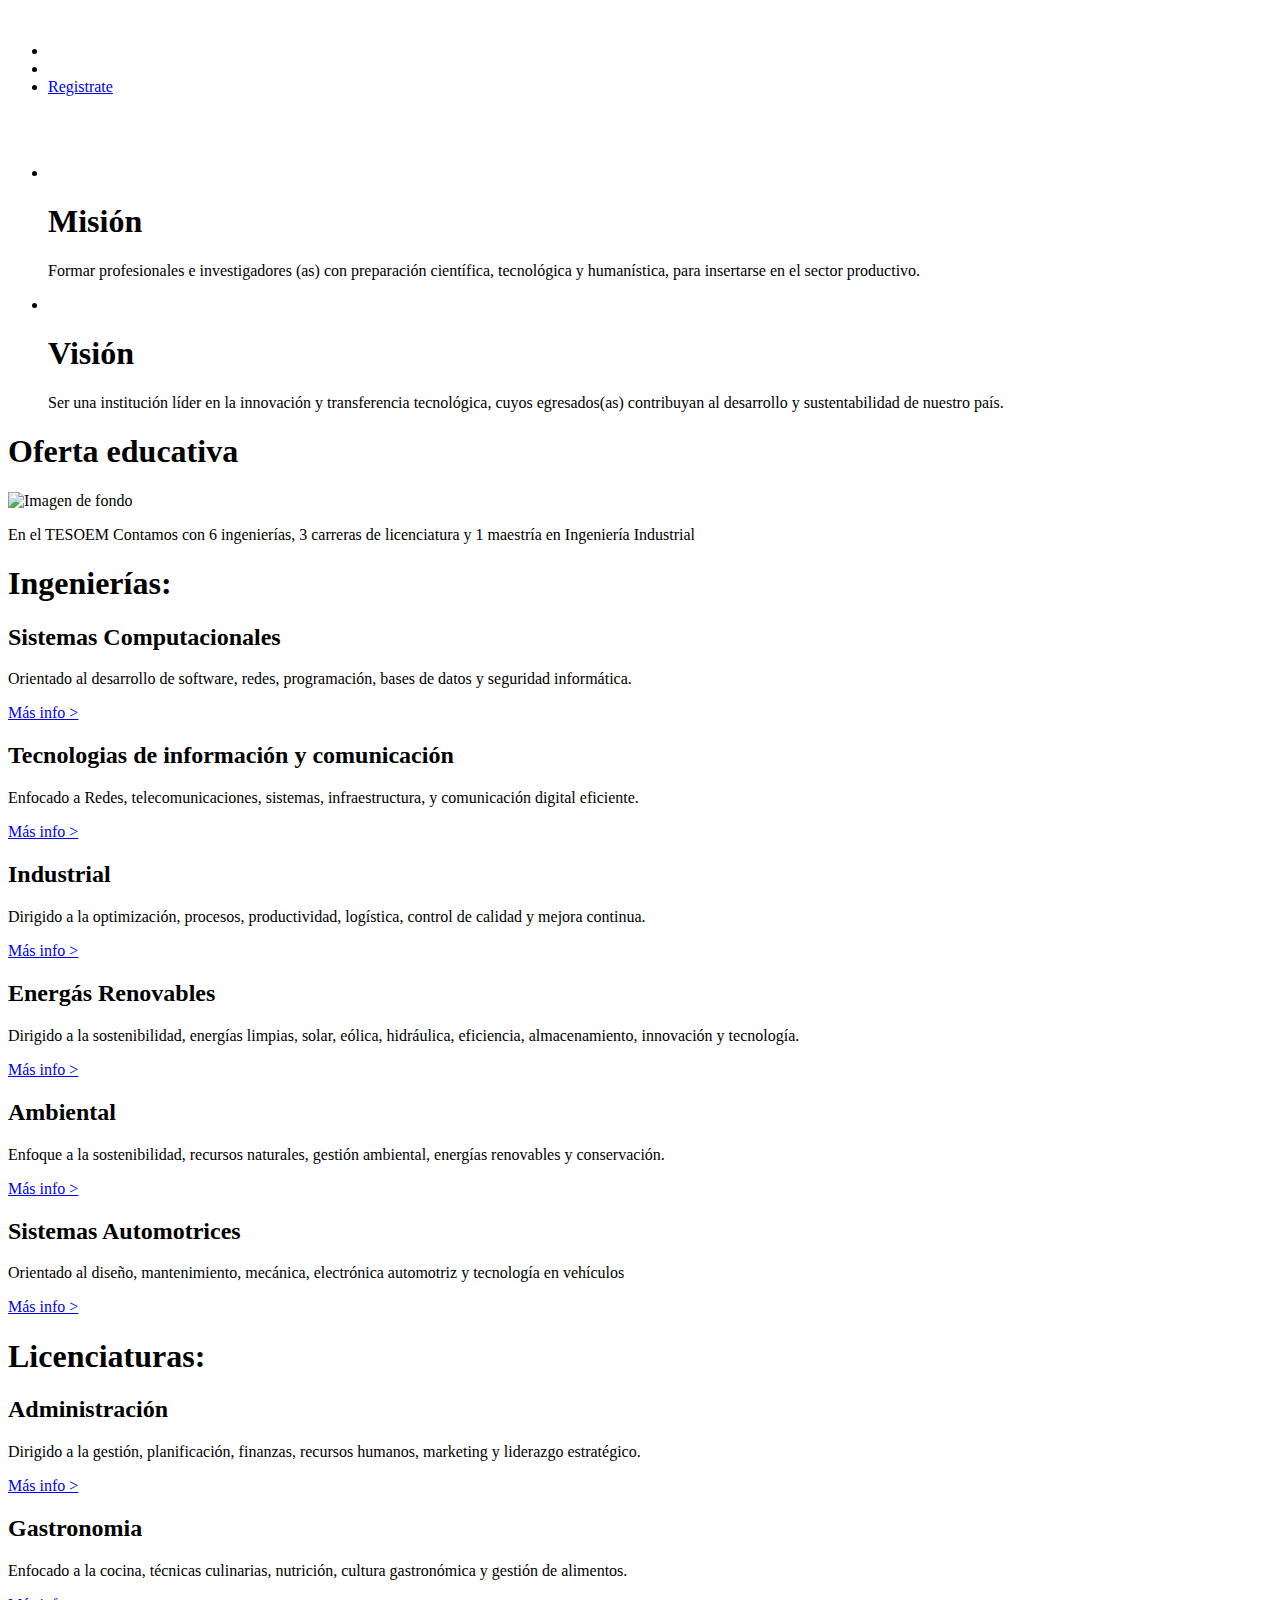
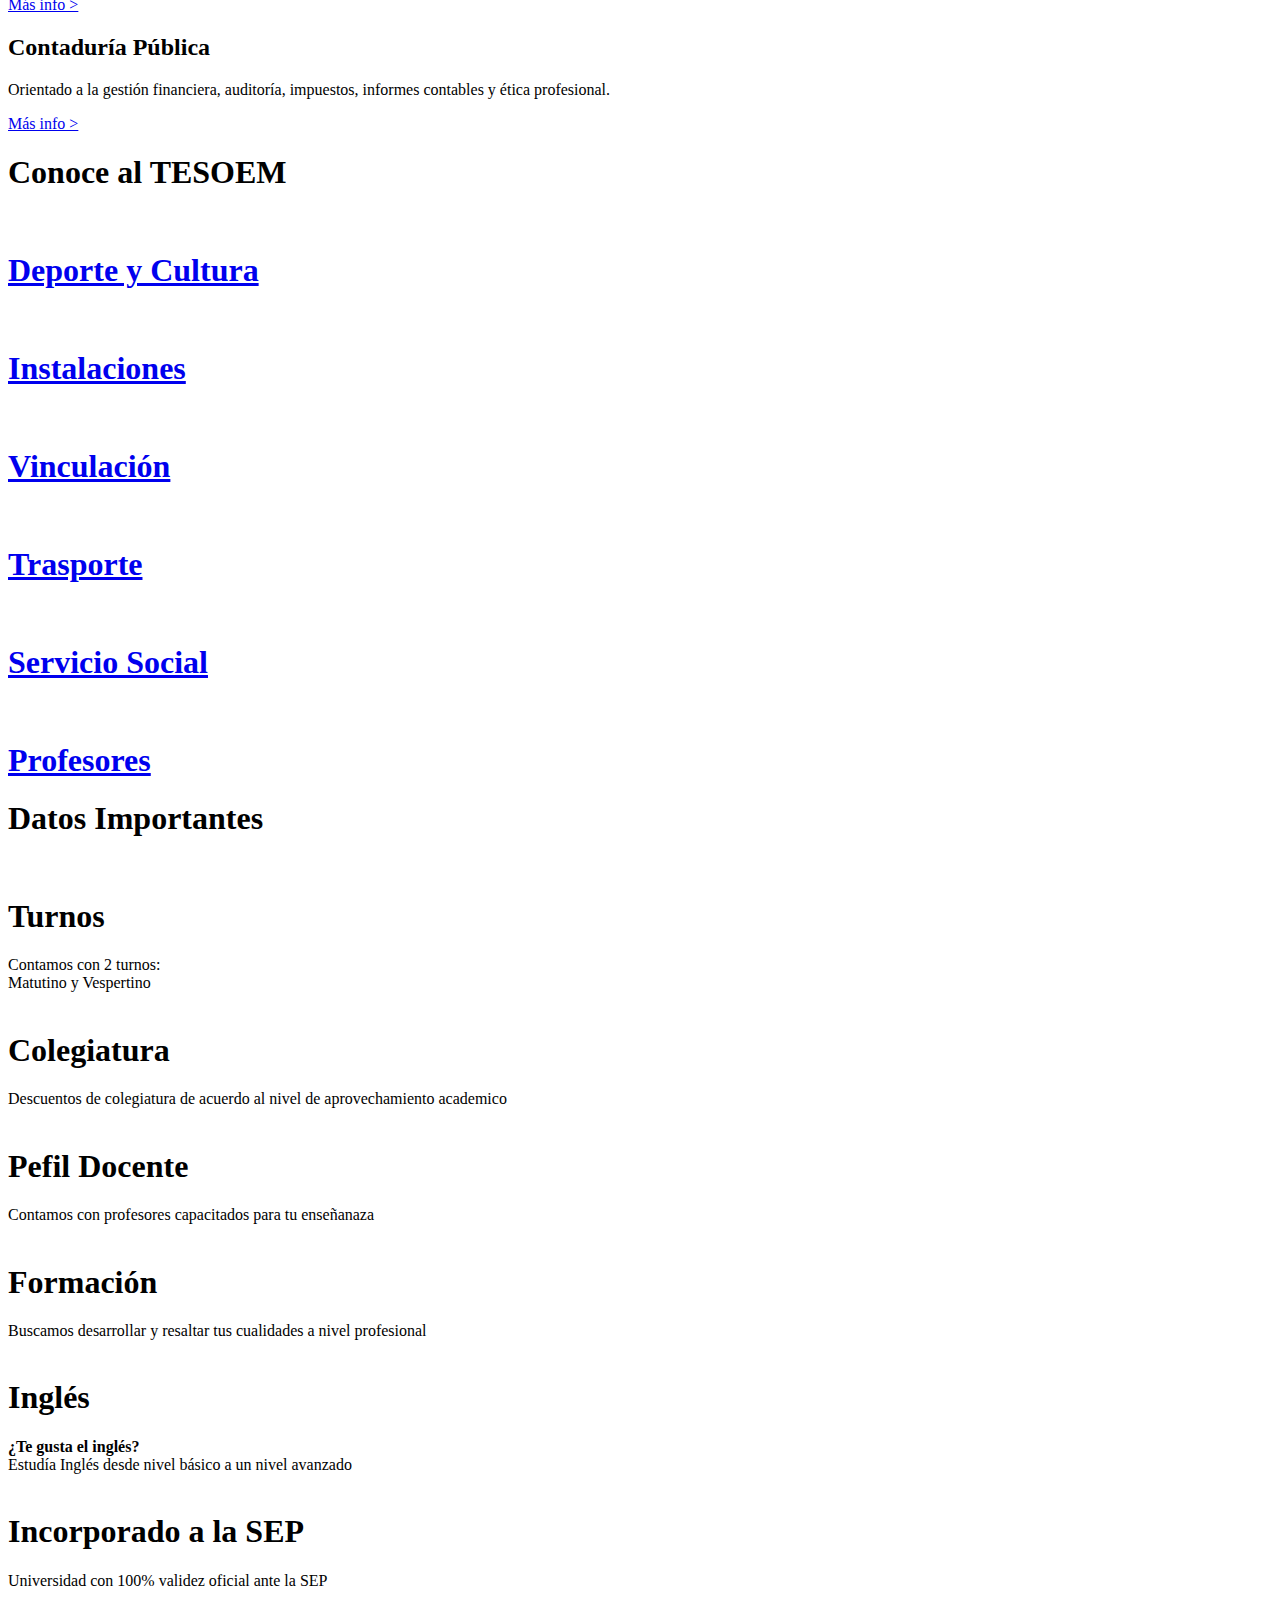
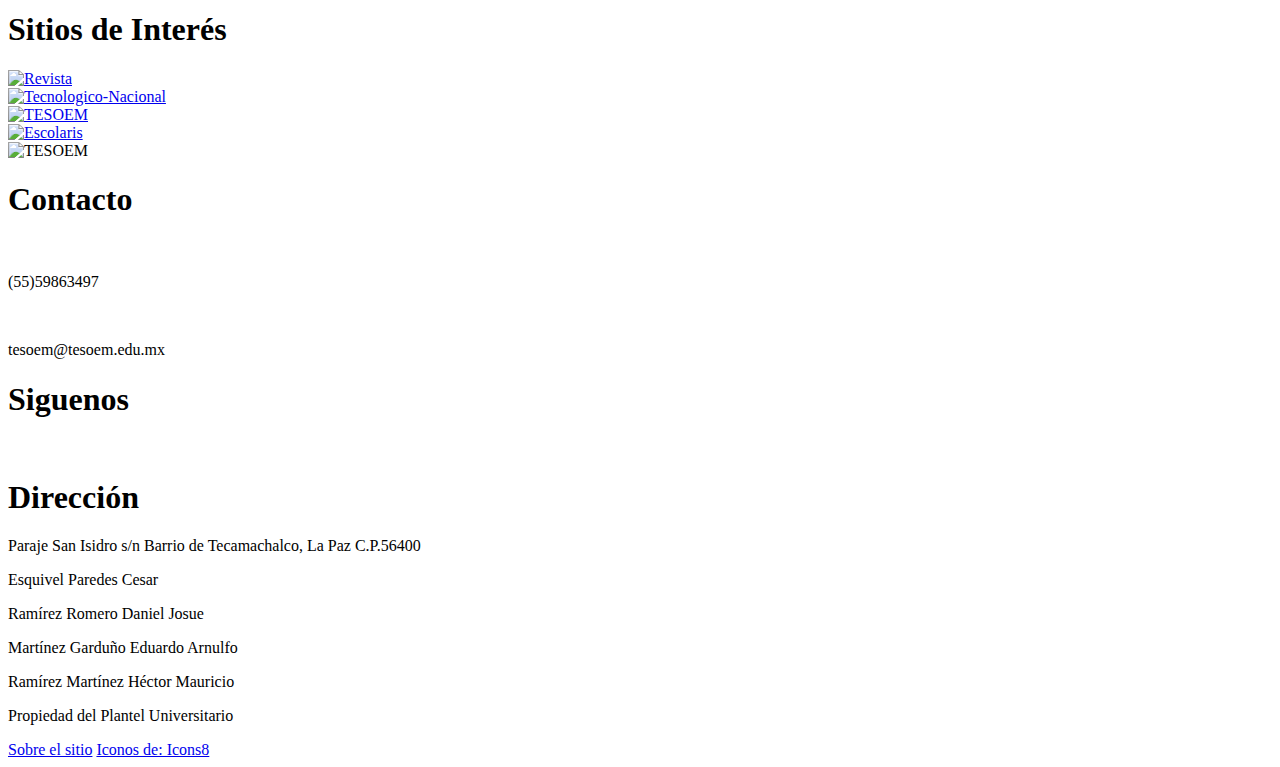
==== index.html @ d617c72a "Add files via upload" ====
<!DOCTYPE html>
<html lang="en">
<head>
    <meta charset="UTF-8">
    <meta name="viewport" content="width=device-width, initial-scale=1.0">
    <link rel="icon" href="iconos/tesoem4.png">
    <link rel="stylesheet" href="https://fonts.googleapis.com/css2?family=Bitter&family=Crimson+Text&display=swap" >
    <link rel="stylesheet" href="css/Indice.css">
    <title>Document</title>
</head>
<body>

    <header id="barraSuperior">   
        <div class="contenedor">
            <img class="imagen" src="imagenes/TESOEM.png" alt="">
            <ul>
                <li>
                    <a href="index.html">
                        <div class="opcion">
                            <img src="iconos/incio.png" alt="">
                        </div>
                    </a>
                </li>
                <li>
                    <a href="ubicacion.html">
                        <div class="opcion">
                            <img src="iconos/marcador.png" alt="">
                            
                        </div>
                    </a>
                </li>
                <li>
                    <a href="registro.html" class="btn btn-1">Registrate</a>
                </li>
            </ul>
        </div>
    </header>

    <section id="Selector">
        <div class="Imagenes">
            <div class="primer">
                <img class="main" src="Nvaimagenes/DepFutbol2.jpg" alt="">
            </div>
            <div class="Cartas">
                <img class="carta active" src="Nvaimagenes/DepFutbol2.jpg" alt="">
                <img class="carta" src="Nvaimagenes/FMEYAI.jpg" alt="">
                <img class="carta" src="Nvaimagenes/Contabilidad1.jpg" alt="">
                <img class="carta" src="imagenes/profesores2.jpg" alt="">
            </div>
        </div>
    </section>


    <section id="mision">
        <div class="mision-vision">
           <ul>
            <li><img src="iconos/m2.png" alt="">
                <h1>Misión</h1>
                <p>Formar profesionales e investigadores (as) con preparación científica, tecnológica y humanística, para insertarse en el sector productivo.</p>
            </li>
            <li><img src="iconos/vis2.png" alt="">
                <h1>Visión</h1>
                <p>Ser una institución líder en la innovación y transferencia tecnológica, cuyos egresados(as) contribuyan al desarrollo y sustentabilidad de nuestro país.</p>
            </li>
            </ul> 
        </div>   
    </section>
         
    <section id="titulo1" class="titulo">
        <div class="oferta">
            <h1>Oferta educativa</h1>
        </div>       
    </section>

    <section id="descripcion">
        <div class="imagen-texto">
            <div class="imagen">
                <img src="imagenes/indus.jpg" alt="Imagen de fondo">
            </div>
            <div class="Carreras">
                <div class="contenidoC">
                    <p>En el TESOEM Contamos con 6 ingenierías, 3 carreras de licenciatura y 1 maestría en Ingeniería Industrial</p>
                    <h1>Ingenierías:</h1>
                </div>
                <div class="contenidoC">
                    <h2>Sistemas Computacionales</h2>
                    <p>Orientado al desarrollo de software, redes, programación, bases de datos y seguridad informática.</p>
                    <a href="Sistemas.html">Más info > </a>
                </div>
                <div class="contenidoC">
                    <h2 class="barra">Tecnologias de información y comunicación</h2>
                    <p>Enfocado a Redes, telecomunicaciones, sistemas, infraestructura, y comunicación digital eficiente.</p>
                    <a href="Tecnologías.html">Más info > </a>
                </div>
                <div class="contenidoC">
                    <h2 class="barra">Industrial</h2>
                    <p>Dirigido a la optimización, procesos, productividad, logística, control de calidad y mejora continua.</p>
                    <a href="Industrial.html">Más info > </a>
                </div>
                <div class="contenidoC">
                    <h2 class="barra">Energás Renovables</h2>
                    <p>Dirigido a la sostenibilidad, energías limpias, solar, eólica, hidráulica, eficiencia, almacenamiento, innovación y tecnología.</p>
                    <a href="Energías.html">Más info > </a>
                </div>
                <div class="contenidoC">
                    <h2 class="barra">Ambiental</h2>
                    <p>Enfoque a la sostenibilidad, recursos naturales, gestión ambiental, energías renovables y conservación.</p>
                    <a href="Ambiental.html">Más info > </a>
                </div>
                <div class="contenidoC">
                    <h2 class="barra">Sistemas Automotrices</h2>
                    <p>Orientado al diseño, mantenimiento, mecánica, electrónica automotriz y tecnología en vehículos</p>
                    <a href="Automotrices.html">Más info > </a>
                </div>
                <div class="contenidoC">
                    <h1>Licenciaturas:</h1>
                </div>
                <div class="contenidoC">
                    <h2 class="barra">Administración</h2>
                    <p>Dirigido a la gestión, planificación, finanzas, recursos humanos, marketing y liderazgo estratégico.</p>
                    <a href="Administración.html">Más info > </a>
                </div>
                <div class="contenidoC">
                    <h2 class="barra">Gastronomia</h2>
                    <p>Enfocado a la cocina, técnicas culinarias, nutrición, cultura gastronómica y gestión de alimentos.</p>  
                    <a href="Gastronomía.html">Más info > </a>
                </div>
                <div class="contenidoC">
                    <h2 class="barra">Contaduría Pública</h2>
                    <p>Orientado a la gestión financiera, auditoría, impuestos, informes contables y ética profesional.</p>
                    <a href="Contador_Público.html"> Más info > </a>
                </div>     
            </div>
        </div>     
    </section>

    <section id="titulo2" class="titulo">
        <div class="oferta">
            <h1>Conoce al TESOEM</h1>
        </div>        
    </section>

    <section id="Galeria">
        <div class="Mosaico">
            <div class="foto-1">
                <a href="actividades.html">
                    <div class="imagen-con-texto">
                        <img src="Nvaimagenes/DepBasquetbol1.jpg" alt="">
                        <div class="texto">
                            <h1>Deporte y Cultura</h1>
                        </div>
                    </div>
                </a>
            </div>
            <div class="fotos-2">
                <a href="instalaciones.html">
                    <div class="imagen-con-texto">
                        <img src="imagenes/imagen5.png" alt="">
                        <div class="texto">
                            <h1>Instalaciones</h1>
                        </div>
                    </div>
                </a>
            </div>
            <div class="fotos-3">
                <a href="vinculacion.html">
                    <div class="imagen-con-texto">
                        <img src="imagenes/Vinculacion3.jpg" alt="">
                        <div class="texto">
                            <h1>Vinculación</h1>
                        </div>
                    </div>
                </a>
            </div>
            <div class="fotos-4">
                <a href="trasporte.html">
                    <div class="imagen-con-texto">
                        <img src="imagenes/transporte1.jpeg" alt="">
                        <div class="texto">
                            <h1>Trasporte</h1>
                        </div>
                    </div>
                </a>
            </div>
            <div class="fotos-5">
                <a href="Servicio.html">
                    <div class="imagen-con-texto">
                        <img src="imagenes/galeria.jpg" alt="">
                        <div class="texto">
                            <h1>Servicio Social</h1>
                        </div>
                    </div>
                </a>
            </div>
            <div class="fotos-6">
                <a href="profesores.html">
                    <div class="imagen-con-texto">
                        <img src="Nvaimagenes/FCH.jpg" alt="">
                        <div class="texto">
                            <h1>Profesores</h1>
                        </div>
                    </div>
                </a>
            </div>
        </div>
    </section>

    <section id="titulo4" class="titulo">
        <div class="oferta">
            <h1>Datos Importantes</h1>
        </div>        
    </section>

    <section id="Datos">
        <div class="Datos-Mosaico">
            <div class="dato-1">
                <div class="Imagen-con-Texto">
                    <img src="iconos/turno.png" alt="">
                    <h1>Turnos</h1>
                    <div class="Texto">
                        <span>Contamos con 2 turnos: <br>Matutino y Vespertino </span>
                    </div>
                </div>
            </div>
            <div class="dato-2">
                <div class="Imagen-con-Texto">
                    <img src="iconos/cole.png" alt="">
                    <h1>Colegiatura</h1>
                    <div class="Texto">
                        <span>Descuentos de colegiatura de acuerdo al nivel de aprovechamiento academico</span>
                    </div>    
                </div>
            </div>
            <div class="dato-3">
                <div class="Imagen-con-Texto">
                    <img src="iconos/perfil.png" alt="">
                    <h1>Pefil Docente</h1>
                    <div class="Texto">
                        <span>Contamos con profesores capacitados para tu enseñanaza</span>
                    </div>
                </div> 
            </div>
            <div class="dato-4">
                <div class="Imagen-con-Texto">
                    <img src="iconos/formacion.png" alt="">
                    <h1>Formación</h1>
                    <div class="Texto">
                        <span>Buscamos desarrollar y resaltar tus cualidades a nivel profesional</span>
                    </div>
                </div>  
            </div>
            <div class="dato-5">
                <div class="Imagen-con-Texto">
                    <img src="iconos/idioma.png" alt="">
                    <h1>Inglés</h1>
                    <div class="Texto">
                        <span><strong>¿Te gusta el inglés?</strong><br>Estudía Inglés desde nivel básico a un nivel avanzado</span>
                    </div>
                </div> 
            </div>
            <div class="dato-6">
                <div class="Imagen-con-Texto">
                    <img src="iconos/libro.png" alt="">
                    <h1>Incorporado a la SEP</h1>
                    <div class="Texto">
                        <span>Universidad con 100% validez oficial ante la SEP</span>
                    </div>
                </div>
            </div>
        </div>
    </section>

    <section id="titulo3" class="titulo">
        <div class="oferta">
            <h1>Sitios de Interés</h1>
        </div>        
    </section>


    <section id="Enlaces">
        <div class="Sitios">
            <div class="Paginas">
                <a href="https://issuu.com/michinlarevista"><img src="imagenes/revista.jpg" alt="Revista"></a>
            </div>
            <div class="Paginas">
                <a href="https://www.tecnm.mx/"><img src="imagenes/tecNM.png" alt="Tecnologico-Nacional"></a>
            </div>
            <div class="Paginas">
                <a href="https://tesoem.edomex.gob.mx/"><img src="imagenes/TESOEM.png" alt="TESOEM"></a>
            </div>
            <div class="Paginas">
                <a href="https://www.tesoem.mx/escolaris/index.html?r=aHR0cHM6Ly93d3cuZ29vZ2xlLmNvbS8="><img src="imagenes/escolaris.png" alt="Escolaris"></a>
            </div>
        </div>
    </section>

    <footer id="Footer">
        <div class="parte-1">
            <div class="col">
                <img src="imagenes/Logo.webp" alt="TESOEM">     
            </div>
            <div class="col1">
                <h1>Contacto</h1>
                <div class="contacto">
                    <img src="iconos/telefono.png" alt="">
                    <p> (55)59863497</p>
                </div>
                <div class="contacto">
                    <img src="iconos/correo.png" alt="">
                    <p> tesoem@tesoem.edu.mx</p>  
                </div>
            </div>
            <div class="col2">
                <h1>Siguenos</h1>
                <a href="https://www.facebook.com/TESOEMOficial"><img src="iconos/facebook1.png" alt=""></a>
                <a href="https://twitter.com/tesoem"><img src="iconos/twitter.png" alt=""></a>
            </div>
            <div class="col3">
                <h1>Dirección</h1>
                <p>Paraje San Isidro s/n Barrio de Tecamachalco, La Paz C.P.56400</p>
            </div>
        </div>
        <div class="parte-2">
            <div class="estudiantes">
                <p>Esquivel Paredes Cesar</p>
                <p>Ramírez Romero Daniel Josue</p>
                <p>Martínez Garduño Eduardo Arnulfo</p>
                <p>Ramírez Martínez Héctor Mauricio</p> 
            </div>
            <div class="datos">
                <p>Propiedad del Plantel Universitario</p>
                <a href="#">Sobre el sitio</a>
                <a href="https://icons8.com">Iconos de: Icons8</a>
            </div>
        </div>
    </footer>
    
    <!--- scripts para funcionalidad de la pagina --->

    <!--<script src="javascript/carrusel.js"></script>-->
    <script src="javascript/scrool.js"></script>
    <script src="contenido.js"></script>
    <script src="javascript/I_Selector.js"></script>
    <script src="javascript/I_Ocultar.js"></script>
    <script src="javascript/I_Rotacion.js"></script>

</body>
</html>
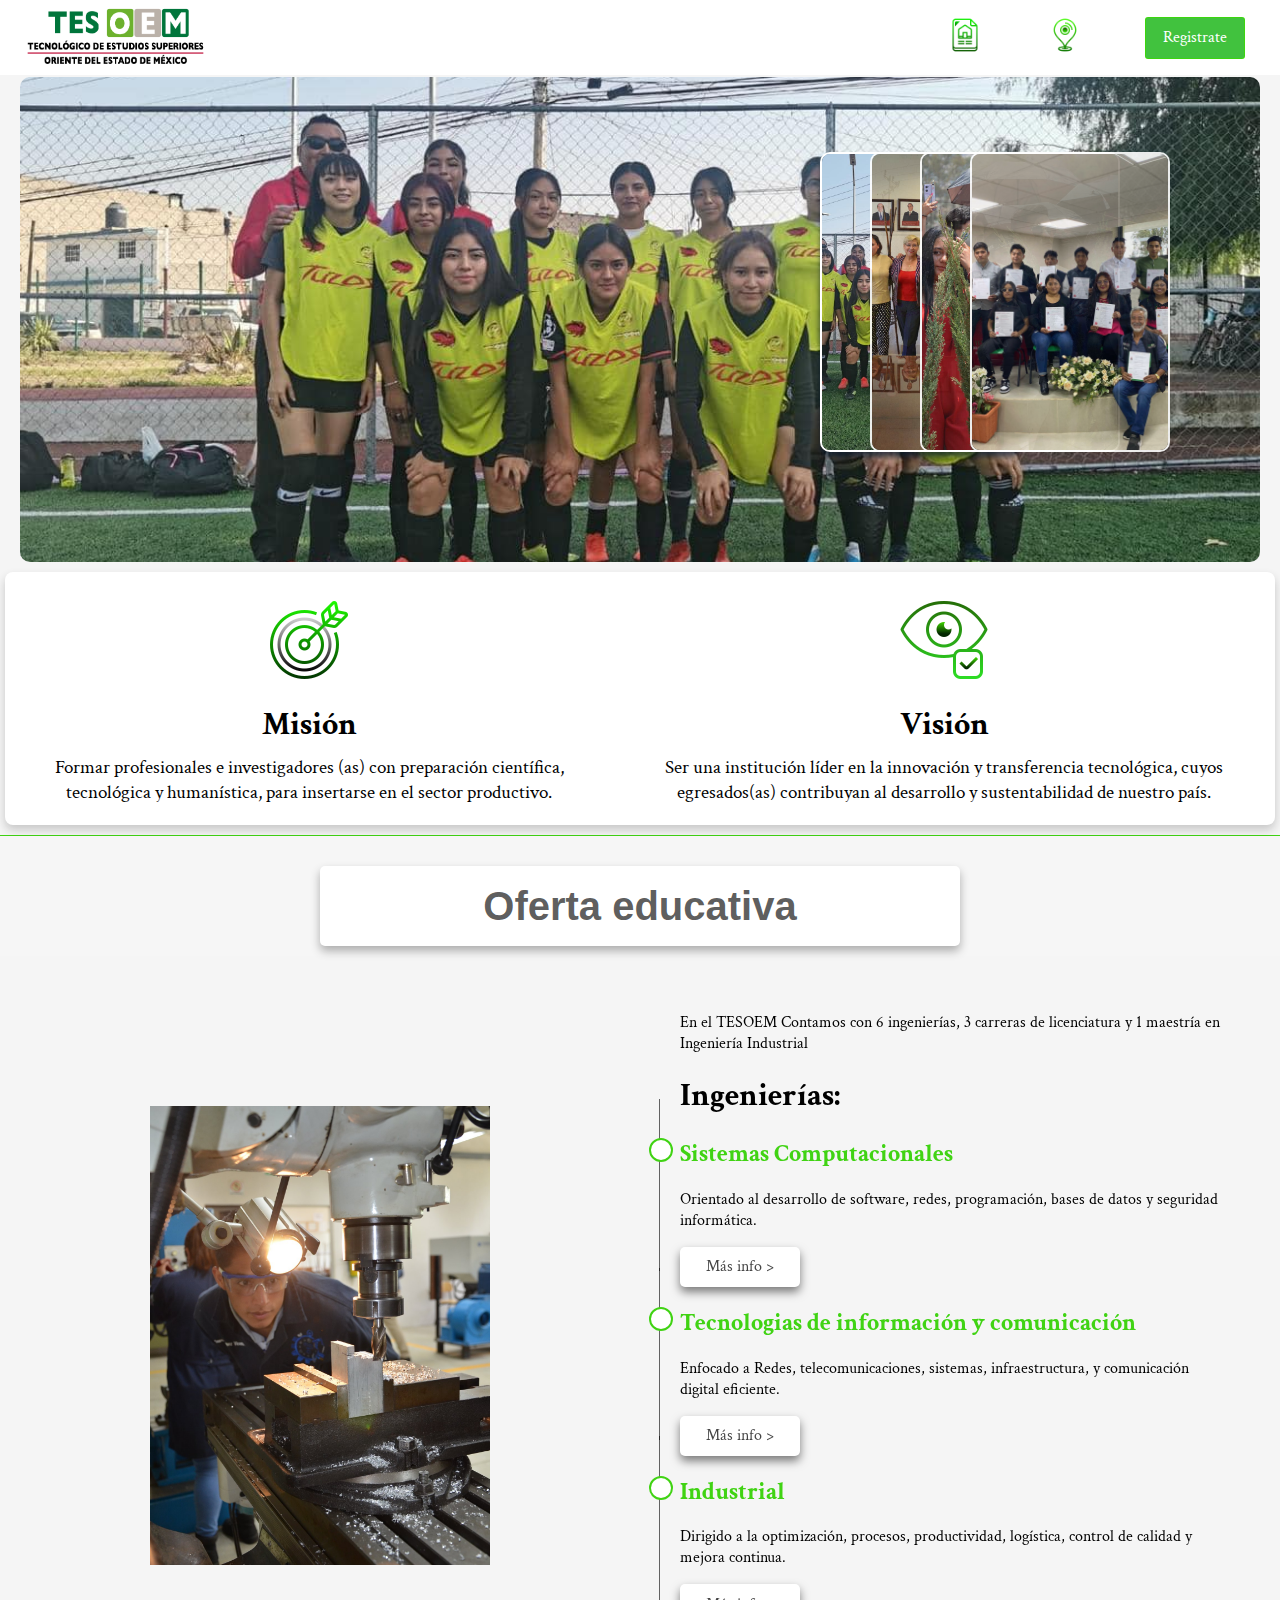
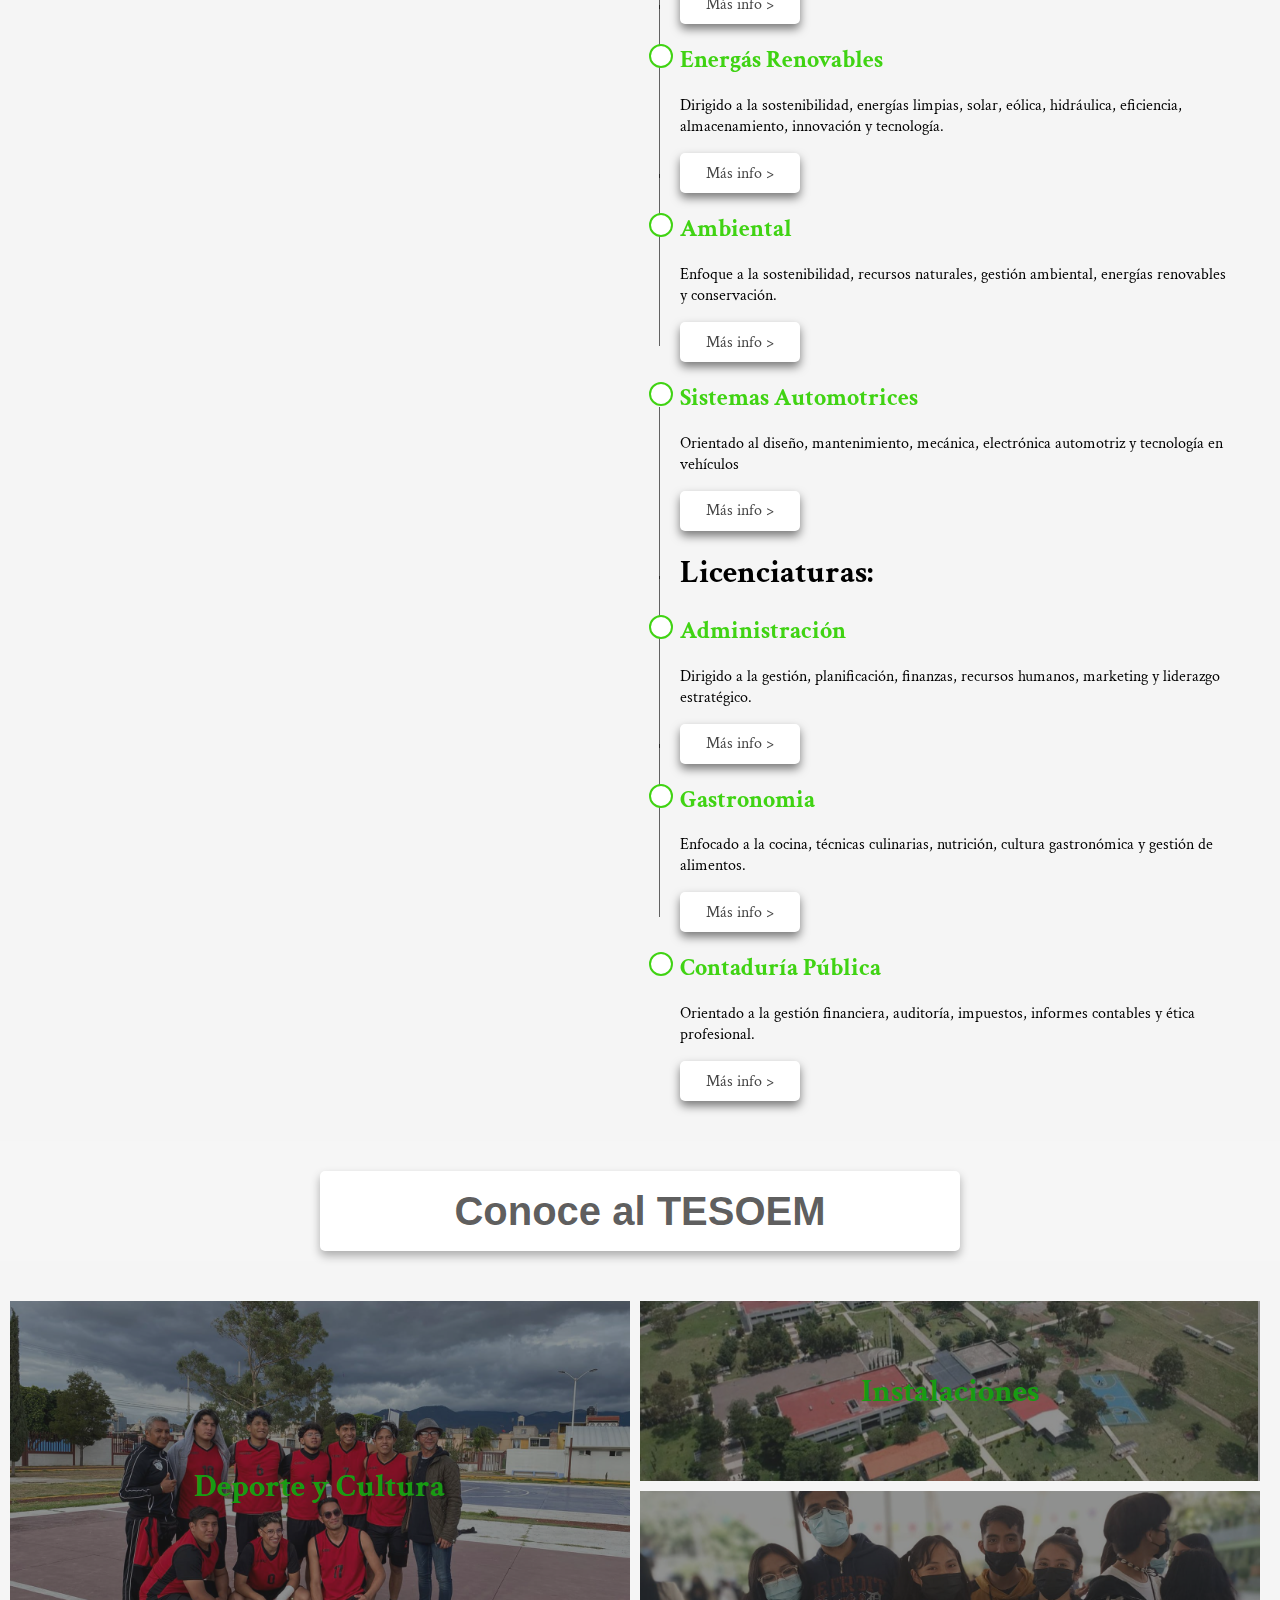
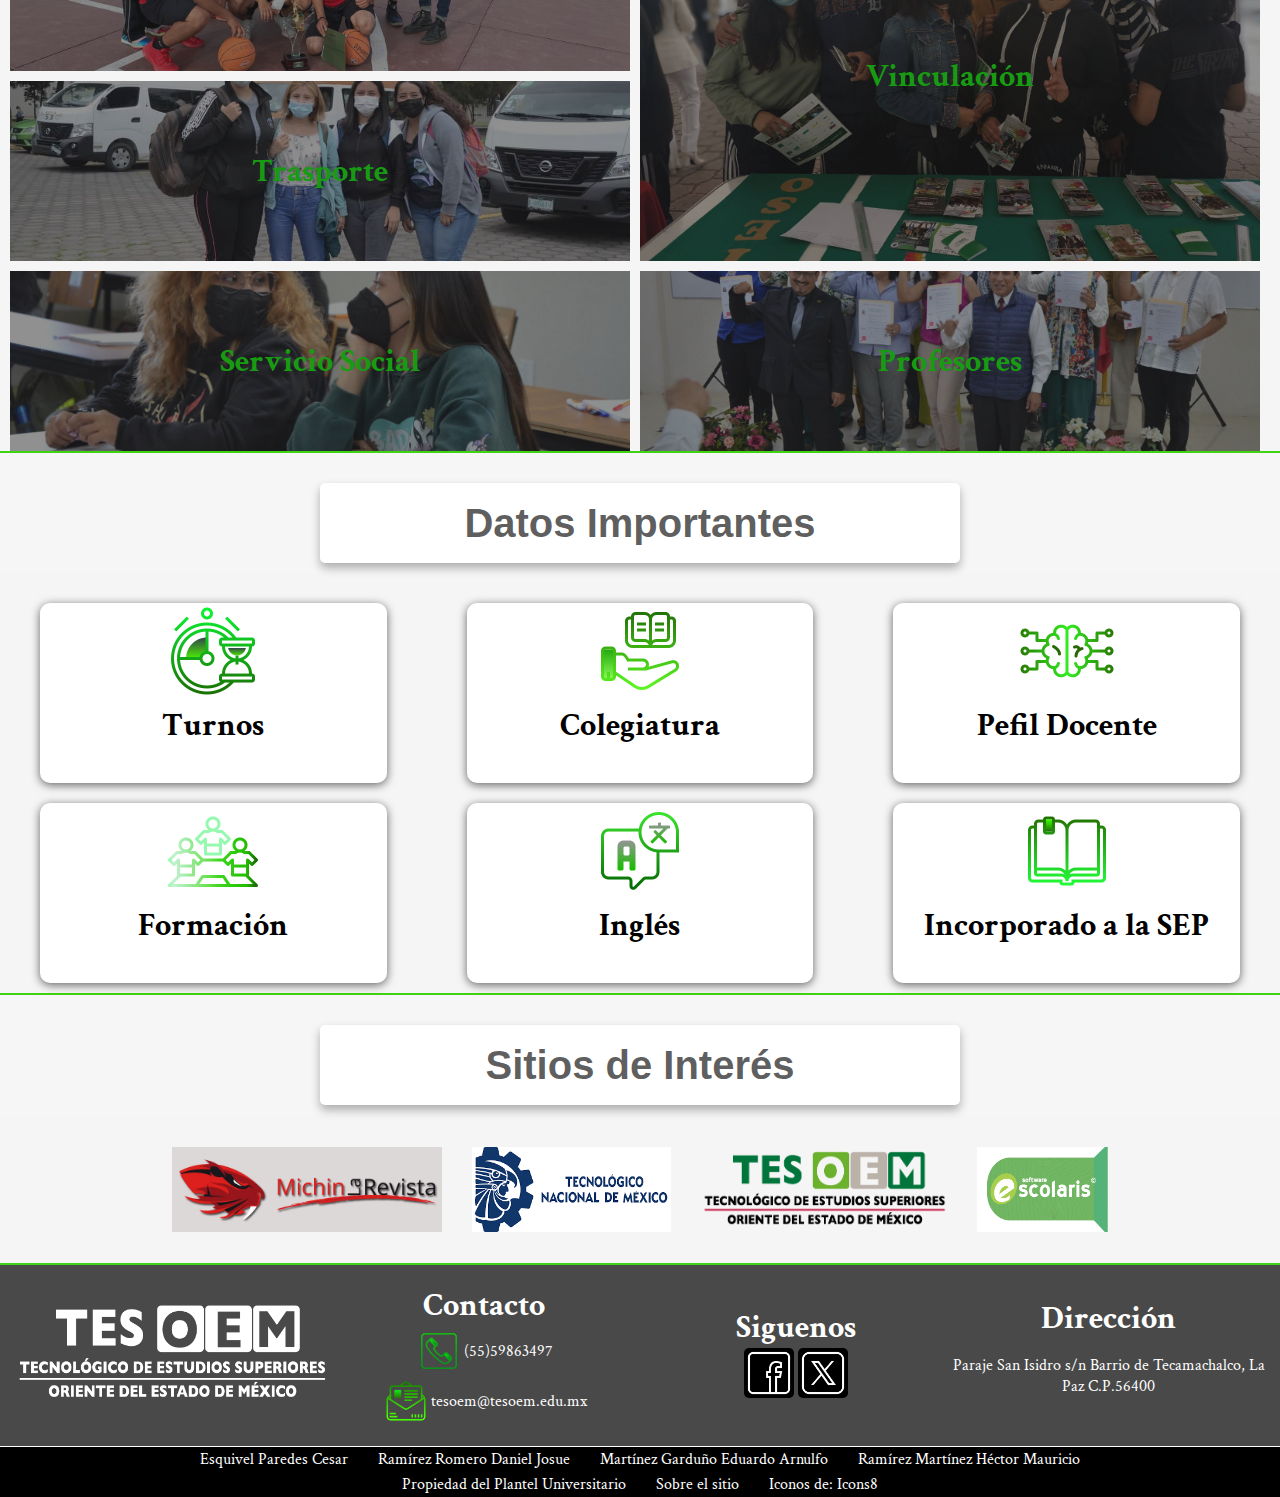
==== commit 1745a5ac: "Update index.html" ====
--- a/index.html
+++ b/index.html
@@ -6,7 +6,7 @@
     <link rel="icon" href="iconos/tesoem4.png">
     <link rel="stylesheet" href="https://fonts.googleapis.com/css2?family=Bitter&family=Crimson+Text&display=swap" >
     <link rel="stylesheet" href="css/Indice.css">
-    <title>Document</title>
+    <title>Inicio</title>
 </head>
 <body>
 
@@ -345,4 +345,4 @@
     <script src="javascript/I_Rotacion.js"></script>
 
 </body>
-</html>+</html>
--- a/css/Indice.css
+++ b/css/Indice.css
@@ -0,0 +1,1080 @@
+* {
+    box-sizing: border-box;
+}
+
+body{
+    margin: 0;
+    padding: 0;
+    font-family: 'Crimson Text', serif;
+    background-color: rgb(245, 245, 245);
+}
+
+/* -------------------------------------- Estilos Header ---------------------------------------- */
+
+#barraSuperior{
+    background: #ffffff;
+    position: fixed;
+    top: 0;
+    left: 0;
+    right: 0;
+    width: auto;
+    transition: 0.7s;
+    padding: 5px;
+    z-index: 100;
+}
+
+#barraSuperior.abajo{
+    background-color: #ffffff;
+    box-shadow: 5px 5px 10px rgba(0, 0, 0, 0.3);
+    padding: 5px;
+    z-index: 100;
+}
+
+#barraSuperior .contenedor{
+    display: flex;
+    justify-content:space-between;
+}
+
+#barraSuperior .contenedor .imagen{
+    width: 180px;
+    height: auto;
+    margin-left: 20px;
+    margin-right: 20px;
+}
+
+#barraSuperior ul{
+    display: flex;
+    align-items: center;
+    margin: 0;
+    padding: 0;
+    height: 65px;
+}
+
+#barraSuperior .contenedor ul li{
+    list-style: none;
+    margin: 0px 30px;
+}
+
+#barraSuperior .contenedor ul li a{
+    text-decoration: none;
+    color: rgb(36, 34, 34);
+    font-size: 1rem;
+}
+
+#barraSuperior .contenedor ul li .btn{
+    border: 1px solid #3cd908e3;
+    background-color: #08af04c4;
+    color: white;
+    border-radius: 3px;
+    display: flex;
+    width: 100px;
+    height: 42px;
+    align-items: center;
+    justify-content: center;
+}
+
+#barraSuperior .contenedor ul li .btn:hover{
+    color: #40d313;
+    background-color: #ffffff;
+    border: 3px solid rgba(54, 179, 4, 0.8);
+    box-shadow: 0 2px 10px rgba(34, 34, 34, 0.75);
+}
+
+#barraSuperior .contenedor ul li a img{
+    width: 40px;
+    height: 40px;
+    margin: 0px;
+}
+
+/* ----------------------------------- Selector de Imagenes ---------------------------------*/
+
+#Selector{
+    width: 100%;
+    height: 100%;
+    margin-top: 77px;
+}
+
+#Selector .Imagenes{
+    margin: 0px 20px;
+    border-radius: 10px;
+    background-color: rgb(255, 255, 255);
+}
+
+#Selector .Imagenes .primer{
+    width: 100%;
+    height: 485px;
+    position: relative;
+}
+
+#Selector .Imagenes .primer .main{
+    width: 100%;
+    height: 100%;
+    border-radius: 10px;
+    object-fit: cover;
+    transition: 0.5s;
+}
+
+
+#Selector .Imagenes .Cartas{
+    height: 80px;
+    display: flex;
+    position: absolute;
+    transition: 0.5s;
+}
+
+#Selector .Imagenes .Cartas .carta{
+    position: relative;
+    width: 200px;
+    height: 300px;
+    top: calc(-50% - 370px);
+    left: calc(50% + 435px);
+    border-radius: 10px;
+    cursor: pointer;
+    object-fit: cover;
+    opacity: .9;
+    transition: left 0.5s ease-in-out;
+    border: 2px solid white;
+}
+
+#Selector .Imagenes .Cartas .carta:nth-child(1){
+    left:calc(800px);
+    transition: left 0.5s ease-in-out;
+}
+
+#Selector .Imagenes .Cartas .carta:nth-child(2){
+    left:calc(650px);
+    transition: left 0.5s ease-in-out;
+}
+
+#Selector .Imagenes .Cartas .carta:nth-child(3){
+    left:calc(500px);
+}
+
+#Selector .Imagenes .Cartas .carta:nth-child(4){
+    left:calc(350px);
+}
+
+
+.active{
+    opacity: 1 !important;
+    box-shadow: 0 5px 5px rgba(1, 23, 46, 0.6);
+    transition: left 0.5s ease-in-out;
+    /*animation:showcontent 1s ease-in-out 1 forwards*/
+}
+
+@keyframes showcontent{
+    from{
+        opacity: 0;
+        transform: translate(0,100px);
+        filter:blur(33px);
+    }to{
+        opacity: 1;
+        transform: translate(0,0);
+        filter:blur(0);
+    }
+}
+
+/* ------------------------------ Misión y Visión ----------------------------------- */
+
+#mision .mision-vision{
+    width: auto;
+    padding: 10px 5px;
+    border-bottom: 1.5px solid #40d313; 
+}
+
+#mision .mision-vision ul{
+    display: flex;
+    padding: 0;
+    margin: 0;
+    background-color: rgb(255 255 255);
+    border-radius: 8px;
+    box-shadow: 0px 5px 10px rgba(20 20 20 /0.2);
+    text-align: center;
+}
+
+#mision .mision-vision ul li{
+    list-style: none;
+    padding: 20px 30px;
+}
+
+#mision .mision-vision ul li img{
+    height: auto;
+}
+
+#mision .mision-vision ul li h1{
+    text-align: center;
+    margin: 10px 0px;
+}
+#mision .mision-vision ul li p{
+    text-align: center;
+    margin: 0px 5px;
+    font-size: 1.2em;
+}
+
+
+/* -------------------------------- Titulo de oferta --------------------------*/
+.titulo{
+    height: 120px;
+    padding: 30px 0px;
+    background-color: #f6f6f6;
+    /*border-bottom: 2px solid #40d313;*/
+}
+.titulo .oferta{
+    height: auto;
+    display: flex;
+    align-items: center;
+    justify-content: center;
+    
+}
+
+.titulo .oferta h1{
+    margin: 0px;
+    color: rgba(0, 0, 0, 0.65);
+    /*color:#40d313;*/
+    text-align: center;
+    font-size: 2.5em;
+    font-family: 'Gill Sans', 'Gill Sans MT', Calibri, 'Trebuchet MS', sans-serif;
+    background-color: #ffffff;
+    width: 50%;
+    height: 80px;
+    display: flex;
+    align-items: center;
+    justify-content: center;
+    box-shadow: 0px 5px 10px rgba(0 0 0 /0.3);
+    border-radius: 5px;
+}
+
+/* ------------------------------- Contenido oferta -------------------------- */
+
+#descripcion {
+    position: relative;
+    padding: 30px 10px;
+}
+
+#descripcion .imagen-texto {
+    display: flex;
+    width: 100%;
+    position: relative;
+    z-index: 1; /* Asegura que esté por encima del contenido */
+}
+
+#descripcion .imagen {
+    width: 50%;
+    position: sticky; /* Fija la imagen en su posición */
+    top: 0; /* Fija la imagen en la parte superior */
+    height: 100vh; /* Ocupa el 100% del viewport */
+    overflow: hidden; /* Evita que la imagen se desborde */
+    padding: 0px 90px;
+}
+
+#descripcion .imagen img {
+    padding: 50px;
+    width: 440px;
+    height: 559px;
+    object-fit: cover;
+    margin-top: 40px;
+}
+
+#descripcion .imagen::before {
+    content: "";
+    display: block;
+    height: 30px; /* Ajusta la altura para evitar solapamiento */
+}
+
+#descripcion .Carreras {
+    width: 50%;
+    padding: 10px 20px;
+    position: relative;
+    z-index: 2; /* Asegura que esté por encima de la imagen */
+}
+
+
+#descripcion .imagen-texto .Carreras .contenidoC{
+    padding: 0px 20px;
+}
+
+#descripcion .imagen-texto .Carreras .contenidoC h2{
+    color: #40d313;
+}
+
+#descripcion .imagen-texto .Carreras .contenidoC h2.barra::before{
+    content: "";
+    width: 1px;
+    height: 10%;
+    position: absolute;
+    background-color: rgba(0 0 0 /0.6);
+    left: calc(3%);
+    transform: translateY(-208px);
+}
+
+#descripcion .imagen-texto .Carreras .contenidoC h2::after{
+    content: "";
+    border-radius: 15px;
+    border: 2px solid #40d313;
+    width: 20px;
+    height: 20px;
+    position: absolute;
+    background: #ffffff;
+    left: calc(1.5%);
+    z-index: 1;
+}
+
+#descripcion .imagen-texto .Carreras .contenidoC a{
+    text-decoration: none;
+    background-color: rgb(255, 255, 255);
+    color: rgb(20 20 20 / 80%);
+    display: flex;
+    align-items: center;
+    justify-content: center;
+    width: 120px;
+    height: 40px;
+    border-radius: 5px;
+    /* border: 1px solid #750375; */
+    /* background-color: #1db527; */
+    box-shadow: 0px 5px 10px rgba(0 0 0 /0.5);
+}
+
+#descripcion .imagen-texto .Carreras .contenidoC a:hover{
+    background-color: rgba(18, 141, 2, 0.822);
+    color: #ffffff;
+}
+
+/*---------------------------- Galeria ----------------------------------*/
+
+#Galeria{
+    display: flex;
+    align-items: center;
+    border-bottom: 2px solid #40d313;
+    padding: 40px 10px 0px 10px;
+}
+
+#Galeria .Mosaico{
+    display: grid;
+    width: 100%;
+    grid-template-columns: 24.2% 24.2% 24.2% 24.2%;
+    grid-template-rows: 180px 180px 180px 180px;
+    grid-gap: 10px;
+}
+
+#Galeria .Mosaico img{
+    object-fit: cover;
+    width: 100%;
+    height: 100%;
+    transition: 0.3s; 
+}
+
+
+#Galeria .Mosaico .foto-1{
+    grid-column: 1/3;
+    grid-row: 1/3;
+
+}
+
+
+#Galeria .Mosaico .fotos-2{
+    grid-column: 3/5;
+    border: 1px #f6f6f6;
+    
+}
+
+#Galeria .Mosaico .fotos-3{
+    grid-column: 3/5;
+    grid-row: 2/4;
+    
+}
+
+#Galeria .Mosaico .fotos-4{
+    grid-column: 1/3;
+}
+
+#Galeria .Mosaico .fotos-5{
+    grid-column: 1/3;
+}
+
+#Galeria .Mosaico .fotos-6{
+    grid-column: 3/5;
+}
+
+#Galeria .Mosaico .imagen-con-texto {
+    height: 100%;
+    position: relative;
+    cursor: pointer;
+}
+
+#Galeria .Mosaico .imagen-con-texto .texto {
+    position: absolute;
+    top: 0;
+    left: 0;
+    width: 100%;
+    height: 100%;
+    background-color: rgba(34, 34, 34, 0.5); /* Fondo inicialmente transparente */
+    color: rgb(24, 155, 19);
+    display: flex;
+    align-items: center;
+    justify-content: center;
+    opacity: 1; /* Inicialmente oculto */
+    transition: opacity 0.3s ease; /* Transición de opacidad */
+}
+
+#Galeria .Mosaico .imagen-con-texto:hover .texto{
+    opacity: 0; /* Muestra el texto al pasar el cursor */
+}
+
+#Galeria .Mosaico .imagen-con-texto:hover img{
+    transform: scale(1.04);
+}
+
+
+/* ------------------------------------- Datos Interesantes ------------------------------------ */
+
+#Datos{
+    display: flex;
+    border-bottom: 2px solid #40d313;
+    margin-top: 20px;
+}
+
+#Datos .Datos-Mosaico{
+    display: grid;
+    width: 100%;
+    grid-template-columns: 33.33% 33.33% 33.33%;
+    grid-template-rows: 200px 200px;
+}
+
+#Datos .Datos-Mosaico .dato-1,
+#Datos .Datos-Mosaico .dato-2,
+#Datos .Datos-Mosaico .dato-3,
+#Datos .Datos-Mosaico .dato-4,
+#Datos .Datos-Mosaico .dato-5,
+#Datos .Datos-Mosaico .dato-6{
+    margin: 10px 40px;
+    box-shadow: 0px 2px 10px rgba(0, 0, 0, 0.6);
+    text-align: center;
+    border-radius: 10px;
+    background-color: #ffffff;
+}
+
+#Datos .Datos-Mosaico .Imagen-con-Texto h1{
+    margin: 0;
+}
+
+#Datos .Datos-Mosaico .Imagen-con-Texto{
+    height: 100%;
+    position: relative;
+    cursor: pointer;
+}
+
+#Datos .Datos-Mosaico .Imagen-con-Texto .Texto {
+    position: absolute;
+    top: 0;
+    left: 0;
+    width: 100%;
+    height: 100%;
+    background-color: rgba(34, 34, 34, 1);
+    color: rgb(241, 241, 241);
+    display: flex;
+    align-items: center;
+    justify-content: center;
+    opacity: 0;
+    transition: opacity 0.3s ease;
+    border-radius: 10px;
+    padding: 20px;
+    font-family: 'Raleway', sans-serif;
+}
+
+#Datos .Datos-Mosaico .Imagen-con-Texto .Texto span{
+    line-height: 1.5em;
+}
+
+#Datos .Datos-Mosaico .Imagen-con-Texto:hover .Texto{
+    opacity: 1; /* Muestra el texto al pasar el cursor */
+}
+
+/* --------------------------------------- Sitios de Interés ---------------------------------- */
+
+#Enlaces {
+    width: 100%;
+    height: 150px;
+    border-bottom: 2px solid #40d313;
+    justify-content: center;
+    align-items: center;
+    display: flex;
+}
+
+#Enlaces .Sitios{
+    display: flex;
+    align-items: center;
+    justify-content: center;
+    padding: 10px;;
+}
+
+#Enlaces .Sitios .Paginas{
+    padding: 0px 15px;
+    /*width: 200px;*/
+    height: 85px;
+}
+
+#Enlaces .Sitios .Paginas img{
+    width: 100%;
+    height: 100%;
+    object-fit: cover;
+}
+
+/* --------------------------------------- Estilos Footer --------------------------------------*/
+
+#Footer .parte-1{
+    background-color: rgb(73, 73, 73);
+    color: white;
+    width: 100%;
+    height: auto;
+    padding: 20px 15px;
+    text-align: center;
+    align-items: center;
+    display: grid;
+    grid-template-columns: repeat(4,1fr);
+    border-bottom: 1px solid rgb(255 255 255);
+
+}
+
+#Footer .parte-1 h1{
+    margin: 0;
+}
+
+#Footer .parte-1 .col img{
+    width: 100%;
+    height: auto;
+}
+
+#Footer .parte-1 .col1{
+    text-align: center;
+}
+
+#Footer .parte-1 .col1 .contacto{
+    display: flex;
+    align-items: center;
+    justify-content: center;
+}
+
+#Footer .parte-1 .col1 .contacto img{
+    width: 50px;
+    height: 50px;
+    border-radius: 5px;
+}
+
+#Footer .parte-1 .col1 .contacto p{
+    margin: 0;
+}
+
+#Footer .parte-1 .col2 a img{
+    width: 50px;
+    height: 50px;
+    border-radius: 5px;
+}
+
+#Footer .parte-2{
+    width: 100%;
+    height: auto;
+    background-color: black;
+    color: white;
+}
+
+#Footer .parte-2 p{
+    margin: 0px;
+    padding: 0px 15px;
+}
+
+#Footer .parte-2 .estudiantes,
+#Footer .parte-2 .datos{
+    display: flex;
+    justify-content: center;
+    padding: 2px 0px;
+}
+
+#Footer .parte-2 .datos a{
+    text-decoration: none;
+    padding: 0px 15px;
+    color: white;
+}
+
+/*---------------------------------------- Respossive ----------------------------------------- */
+/*---------------------------         Pantallas de 320 a 450      -------------------------------------*/
+
+@media (min-width: 320px) and (max-width: 550px){
+
+/* ----------------------- Header ----------------------------- */
+
+    #barraSuperior .contenedor {
+        display: flex;
+        align-items: center;
+        flex-direction: column;
+    }
+
+    #barraSuperior .contenedor .imagen{
+        width: 45%;
+        padding-top: 1%;
+    }
+
+    #barraSuperior .contenedor ul {
+        height: auto; /* Cambia la altura a automática */
+        display: flex;
+        flex-direction: row;
+        padding: 5px;
+    }
+
+    #barraSuperior .contenedor ul li {
+        padding: 0px 15px;
+        margin: 0px;
+    }
+
+    #barraSuperior .contenedor ul li .btn {
+        width: 80px; /* Redefine el ancho del botón */
+        height: 32px; /* Redefine la altura del botón */
+    }
+
+    #barraSuperior .contenedor ul li a img {
+        width: 30px; /* Redefine el tamaño de las imágenes */
+        height: 30px; /* Redefine el tamaño de las imágenes */
+    }
+
+/*------------------- Selector de Imagenes ----------------*/
+    #Selector{
+        width: 100%;
+        margin-top: 32%;
+    }
+
+    #Selector .Imagenes{
+        margin: 0% 3%;
+    }
+
+    #Selector .Imagenes .primer{
+        height: 240px;
+    }
+
+    #Selector .Imagenes .Cartas{
+        display: none;
+    }
+
+    /*------------------------------------------- Mision y Vision -------------------------------------*/
+
+    #mision .mision-vision ul{
+        display: block;
+    }
+
+    #mision .mision-vision ul li{
+        padding: 5px 25px;
+    }
+
+    #mision .mision-vision ul li img {
+        height: 60px;
+    }
+
+    #mision .mision-vision ul li h1{
+        margin: 5px 0px;
+    }
+
+    #mision .mision-vision ul li p{
+        font-size: .9rem;
+    }
+
+    /*---------------------------------------------- Titulo ------------------------------------------*/
+
+    .titulo{
+        height: 85px;
+        margin-top: 4%;
+        padding: 2%;
+    }
+    
+    
+    .titulo .oferta h1{
+        width: 75%;
+        height: 0%;
+        font-size: 2.2rem;
+        font-family:'Gill Sans', 'Gill Sans MT', Calibri, 'Trebuchet MS', sans-serif
+    }
+
+/* ---------------- Contenido Carreras ------ */
+
+    #descripcion {
+        padding: 0% 2%;
+    }
+
+    #descripcion .imagen-texto{
+        display: block;
+        padding: 0px;
+        top: -20px;   
+    }
+
+    #descripcion .imagen {
+        width: 100%;
+        height: 450px;
+        position: static; /* Fija la imagen en su posición */
+        justify-content: center;
+        display: flex;
+        align-items: center;
+    }
+
+    #descripcion .imagen img {
+        margin-top: 0px;
+        padding: 65px;
+        border-radius: 20px;
+    }
+
+    #descripcion .imagen-texto .Carreras{
+        width: 100%;
+        padding: 0px 20px;
+        top: -20px;
+    }
+
+    #descripcion .imagen-texto .Carreras .contenidoC{
+        background-color: rgba(255 255 255);
+        border-radius: 15px;
+        padding: 7px 20px;
+        margin: 10px 0px;
+        text-align: center;
+    }
+
+    #descripcion .imagen-texto .Carreras .contenidoC h2{
+        text-align: center;
+    }
+
+    #descripcion .imagen-texto .Carreras .contenidoC p{
+        font-size: .9rem;
+    }
+
+    #descripcion .imagen-texto .Carreras .contenidoC h2.barra::before{
+        content: none;
+    }
+
+    #descripcion .imagen-texto .Carreras .contenidoC h2::after{
+        content: none;
+    }
+
+    /* ----------------------- Galeria ------------*/
+
+    #Galeria .Mosaico{
+        display: block;
+    }
+
+    #Galeria .Mosaico .foto-1,
+    #Galeria .Mosaico .fotos-2,
+    #Galeria .Mosaico .fotos-3,
+    #Galeria .Mosaico .fotos-4,
+    #Galeria .Mosaico .fotos-5,
+    #Galeria .Mosaico .fotos-6{
+        padding-bottom: 5px;
+        height: 200px;
+    }
+
+    #Galeria .Mosaico .imagen-con-texto{
+        padding-bottom: 5px;
+    }
+
+    /* ------------------ Datos Interesantes --------------*/
+
+    #Datos .Datos-Mosaico{
+        display: grid;
+        width: 100%;
+        grid-template-columns: 49% 49% ;
+        grid-template-rows: 185px 185px 185px;
+    }
+
+    #Datos .Datos-Mosaico .dato-1,
+    #Datos .Datos-Mosaico .dato-2,
+    #Datos .Datos-Mosaico .dato-3,
+    #Datos .Datos-Mosaico .dato-4,
+    #Datos .Datos-Mosaico .dato-5,
+    #Datos .Datos-Mosaico .dato-6{
+        width: 90%;
+        margin: 10px 12px;
+        box-shadow: 0px 2px 10px rgba(0, 0, 0, 0.6);
+        text-align: center;
+        border-radius: 10px;
+    }
+
+    #Datos .Datos-Mosaico .Imagen-con-Texto .Texto span {
+        font-size: .7rem;
+    }
+
+/* --------------------------------------- Sitios De Interes -------------------------------------*/
+
+    #Enlaces {
+        width: 100%;
+        height: 220px;
+    }
+
+    #Enlaces .Sitios{
+        display: grid;
+        padding: 10px;
+        grid-template-columns: 48% 48%;
+        grid-template-rows: 40% 40%;
+        margin: 10% 0%;
+    }
+
+    #Enlaces .Sitios .Paginas{
+        height: 80%;
+    }
+
+    #Enlaces .Sitios .Paginas img{
+        width: 100%;
+        height: 85%;
+    }
+
+/* --------------------------------------- Footer -------------------------------------*/
+    #Footer .parte-1{
+        display: block;
+        padding: 20px;
+    }
+
+    #Footer .parte-1 .col img{
+        width: 200px;
+    }
+    #Footer .parte-1 .col,
+    #Footer .parte-1 .col1,
+    #Footer .parte-1 .col2,
+    #Footer .parte-1 .col3{
+        padding: 10px;
+    }
+
+    #Footer .parte-2 .estudiantes{
+        display: grid;
+        grid-template-columns: 49% 49%;
+        grid-template-rows: 30% 30%;
+        text-align: center;
+        border-bottom: 1px solid rgb(255 255 255);
+        font-size: 11px;
+    
+    }
+
+    #Footer .parte-2 .estudiantes p{
+        padding: 5px;
+    }
+
+    #Footer .parte-2 .datos{
+        display: grid;
+        text-align: center;
+        grid-template-columns: 33.3% 33.3% 33.3%;
+        grid-template-rows: 30px;
+        padding: 10px 0px;
+        align-items: center;
+        font-size: 9px;
+    }
+}
+
+/*---------------------------         Pantallas de 320 a 450      -------------------------------------*/
+
+@media (min-width: 551px) and (max-width: 700px){
+
+    /* ----------------------- Header ----------------------------- */
+
+    #barraSuperior .contenedor {
+        justify-content: center;
+    }
+
+    #barraSuperior .contenedor .imagen{
+        width: 35%;
+        padding: 1%;
+    }
+
+    #barraSuperior .contenedor ul {
+        height: auto; /* Cambia la altura a automática */
+        padding: 5px;
+    }
+
+    #barraSuperior .contenedor ul li {
+        padding: 0px 15px;
+        margin: 0px;
+    }
+
+    #barraSuperior .contenedor ul li .btn {
+        height: 32px; /* Redefine la altura del botón */
+    }
+
+    /*------------------- Selector de Imagenes ----------------*/
+    #Selector{
+        margin-top: 15%;
+    }
+
+    #Selector .Imagenes{
+        margin: 0% 3%;
+    }
+
+    #Selector .Imagenes .Cartas{
+        display: none;
+    }
+    
+    /* ---------------- Mision y Vision ------*/
+    
+    #mision .mision-vision ul{
+        display: block;
+    }
+
+    #mision .mision-vision ul li{
+        padding: 10px;
+    }
+
+    /*---------------------- Titulo -----------------------*/
+
+    .titulo{
+        height: 85px;
+        margin-top: 4%;
+        padding: 2%;
+    }
+    
+    
+    .titulo .oferta h1{
+        width: 65%;
+    }
+   
+    /* ---------------- Contenido Carreras ------ */
+
+    #descripcion {
+        padding: 0% 2%;
+    }
+
+    #descripcion .imagen {
+        position: sticky;
+        justify-content: center;
+        display: flex;
+        align-items: center;
+    }
+
+    #descripcion .imagen img {
+        margin-top: 100px;
+        padding: 90px;
+    }
+
+    #descripcion .Carreras {
+        width: 50%;
+        padding: 10px 15px;
+        position: relative;
+    }
+
+    #descripcion .imagen-texto .Carreras .contenidoC {
+        padding: 0px 5px 0px 15px;
+    }
+
+    #descripcion .imagen-texto .Carreras .contenidoC h2{
+        font-size: 22px;
+    }
+
+    #descripcion .imagen-texto .Carreras .contenidoC p{
+        font-size: 13px;
+    }
+
+    /*---------------------------- Galeria ----------------------------------*/
+
+    #Galeria .Mosaico{
+        grid-template-columns: 49% 49%;
+        grid-template-rows: 180px 180px 180px;
+        grid-gap: 10px;
+    }
+
+    #Galeria .Mosaico img{
+        object-fit: cover;
+        width: 100%;
+        height: 100%;
+        transition: 0.3s; 
+    }
+
+    #Galeria .Mosaico .foto-1{
+        grid-column: 1 / 1;
+        grid-row: 1 / 1;
+    }
+    
+    
+    #Galeria .Mosaico .fotos-2{
+        grid-column: 2 / 2;
+    }
+    
+    #Galeria .Mosaico .fotos-3{
+        grid-column: 2 / 2;
+        grid-row: 2 / 2;
+    }
+    
+    #Galeria .Mosaico .fotos-4{
+        grid-column: 1 / 2;
+    }
+    
+    #Galeria .Mosaico .fotos-5{
+        grid-column: 1 / 2;
+    }
+    
+    #Galeria .Mosaico .fotos-6{
+        grid-column: 2 / 3;
+    }
+
+    /* ------------------------------------- Datos Interesantes ------------------------------------ */
+    
+    #Datos .Datos-Mosaico{
+        grid-template-rows: 230px 230px;
+    } 
+
+    #Datos .Datos-Mosaico .dato-1,
+    #Datos .Datos-Mosaico .dato-2,
+    #Datos .Datos-Mosaico .dato-3,
+    #Datos .Datos-Mosaico .dato-4,
+    #Datos .Datos-Mosaico .dato-5,
+    #Datos .Datos-Mosaico .dato-6{
+        margin: 10px;
+    }
+
+    #Datos .Datos-Mosaico .Imagen-con-Texto .Texto {
+        padding: 20px 5px;
+    }
+    
+    #Datos .Datos-Mosaico .Imagen-con-Texto .Texto span {
+        font-size: 13px;
+        line-height: 1.6em;
+    }
+    
+    /* --------------------------------------- Sitios De Interes -------------------------------------*/
+
+    #Enlaces {
+        height: 150px;
+    }
+
+    #Enlaces .Sitios .Paginas{
+        width: 25%;
+        height: 60px;
+    }
+
+    /* --------------------------------------- Footer -------------------------------------*/
+    #Footer .parte-1{
+        display: grid;
+        padding: 20px;
+        grid-template-columns: 49% 49%;
+    }
+
+    #Footer .parte-1 .col img{
+        width: 200px;
+    }
+    #Footer .parte-1 .col,
+    #Footer .parte-1 .col1,
+    #Footer .parte-1 .col2,
+    #Footer .parte-1 .col3{
+        padding: 10px;
+    }
+
+    #Footer .parte-2 .estudiantes{
+        display: grid;
+        grid-template-columns: 49% 49%;
+        grid-template-rows: 30% 30%;
+        text-align: center;
+        border-bottom: 1px solid rgb(255 255 255);
+        font-size: 11px;
+    
+    }
+
+    #Footer .parte-2 .estudiantes p{
+        padding: 5px;
+    }
+
+    #Footer .parte-2 .datos{
+        display: grid;
+        text-align: center;
+        grid-template-columns: 33.3% 33.3% 33.3%;
+        grid-template-rows: 30px;
+        padding: 10px 0px;
+        align-items: center;
+        font-size: 9px;
+    }
+}
